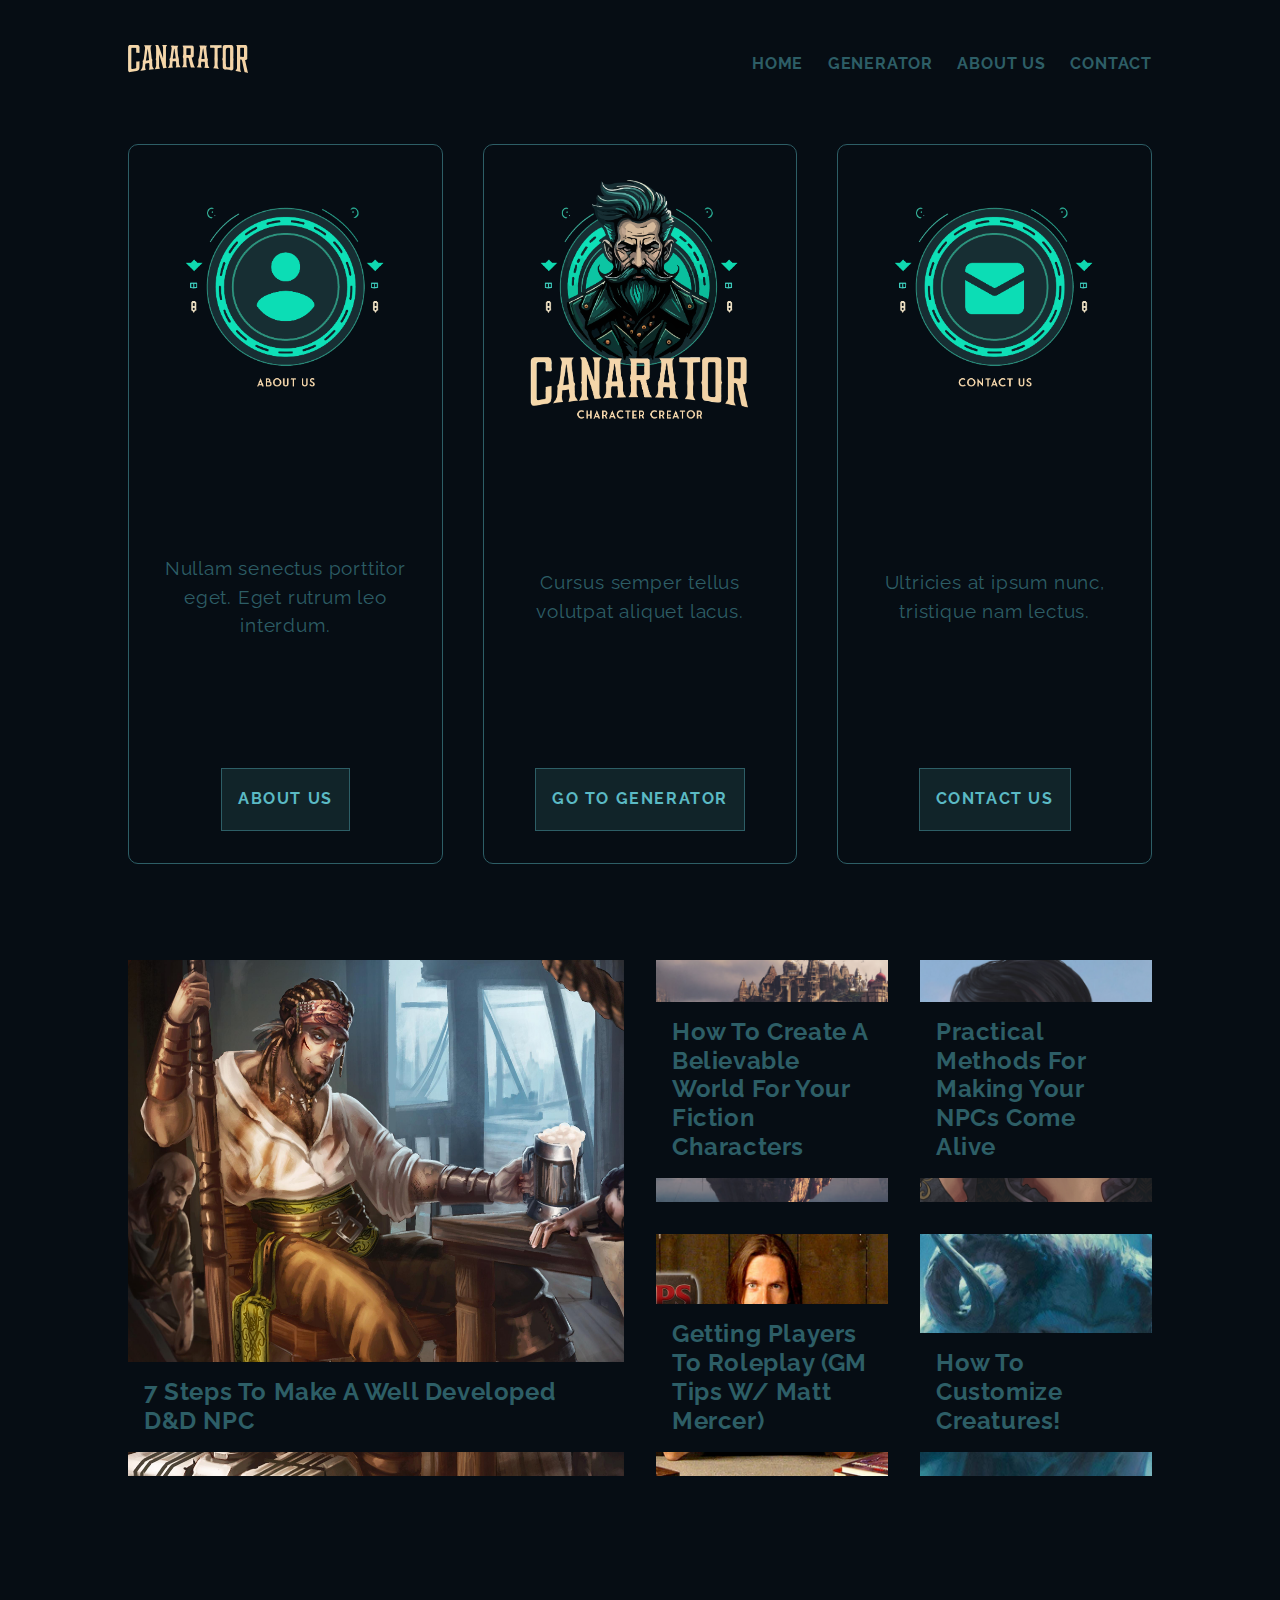
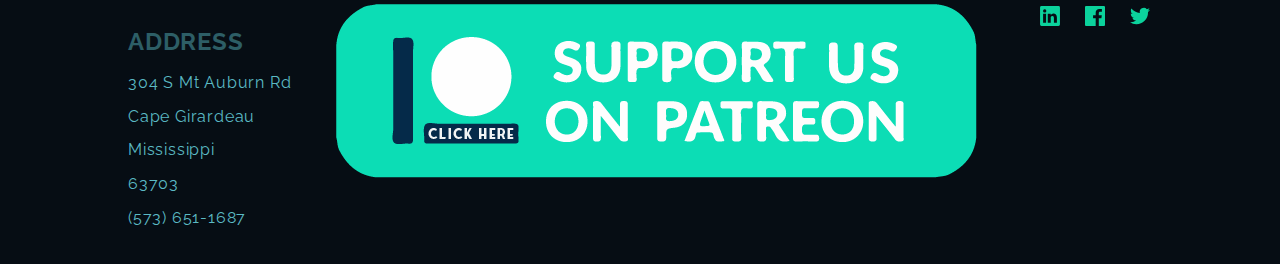
==== index.html @ bcb624c1 "gitbla" ====
<!DOCTYPE html>
<html lang="en">
<head>
    <meta charset="UTF-8">
    <meta http-equiv="X-UA-Compatible" content="IE=edge">
    <meta name="viewport" content="width=device-width, initial-scale=1.0">
    <title>Document</title>

    <link rel="stylesheet" href="assets/style.css">
    <script src="assets/npcgen.js" defer></script>
    <script src="assets/script.js" defer></script>
</head>
<body>
    <div class="wrapper">
        <nav>
            <a href="index.html"><img src="assets/graphics/logo.svg" width="120" alt="thebox-logo"></a>
            <ul class="nav-list">
                <li class="nav-item"><a href="index.html" class="active">Home</a></li>
                <li class="nav-item"><a href="npcgen.html">Generator</a></li>
                <li class="nav-item"><a href="about.html">About Us</a></li>
                <li class="nav-item"><a href="contactus.html">Contact</a></li>
            </ul>
        </nav>

        <section class="card-container">
            <div class="card-item flex-col">
                <img src="assets/graphics/aboutus.png" alt="" srcset="">
                <p>Nullam senectus porttitor eget. Eget rutrum leo interdum.</p>
                <a href="npcgen.html" class="btn">About us</a>
            </div>
            <div class="card-item flex-col">
                <img src="assets/graphics/logo-img.png" alt="logo-img">
                <p>Cursus semper tellus volutpat aliquet lacus. </p>
                <a href="npcgen.html" class="btn">Go to Generator</a>
            </div>
            <div class="card-item flex-col">
                <img src="assets/graphics/contact.png" alt="" srcset="">
                <p>Ultricies at ipsum nunc, tristique nam lectus.</p>
                <a href="npcgen.html" class="btn">Contact us</a>
            </div>
        </section>

        <section class="grid-container">
            <a href="https://thenerdd.com/2021/01/15/7-steps-to-make-a-dd-npc/" class="featured" target="_blank">
                <img src="assets/img/article_001.png" alt="">
                <h3>7 Steps to  Make a Well Developed D&D NPC</h3>
            </a>
            <a href="https://thewritelife.com/worldbuilding/" class="span-1" target="_blank">
                <img src="assets/img/article_003.png" alt="">
                <h3>How to Create a Believable World for Your Fiction Characters</h3>
            </a>
            <a href="https://www.roleplayingtips.com/rptn/practical-methods-for-making-your-npcs-come-alive/" class="span-1" target="_blank">
                <img src="assets/img/article_002.png" alt="">
                <h3>Practical Methods For Making Your NPCs Come Alive</h3>
            </a>
            <a href="https://www.youtube.com/watch?v=srsSEIb-Bw4" class="span-1" target="_blank">
                <img src="assets/img/article_004.png" alt="">
                <h3>Getting Players to Roleplay (GM Tips w/ Matt Mercer)</h3>
            </a>
            <a href="https://www.youtube.com/watch?v=BVmbjUiR-YA" class="span-1" target="_blank">
                <img src="assets/img/article_005.png" alt="">
                <h3>How to Customize Creatures!</h3>
            </a>
        </section>

        <footer>
            <div class="wdgt">
                <h2>Address</h2>
                <ul>
                    <li>304 S Mt Auburn Rd</li>
                    <li>Cape Girardeau</li>
                    <li>Mississippi</li>
                    <li>63703</li>
                    <li>(573) 651-1687</li>
                </ul>
            </div>

            <div class="wdgt">
                <a href="#"><img src="assets/graphics/patreon.png" alt=""></a>
            </div>

            <div class="wdgt some">
                <a href="#"><img src="assets/graphics/linkedin.svg" alt=""></a>
                <a href="#"><img src="assets/graphics/facebook.svg" alt=""></a>
                <a href="#"><img src="assets/graphics/twitter.svg" alt=""></a>
            </div>
        </footer>

    </div> <!-- WRAPPER END -->
</body>
</html>
---- assets/style.css ----
@import url(base.css);
@import url('https://fonts.googleapis.com/css2?family=Raleway:ital,wght@0,100;0,400;0,700;1,900&display=swap');

body {
    font-family: 'Raleway', sans-serif;
    letter-spacing: 0.05rem;
    line-height: 1.8rem;
}

.wrapper {
    width: 80vw;
    margin: 0 auto;
}

section {
    margin: 0 0 6rem 0;
}

/* TOPYGRAPHY */

h1 {
    font-size: 3rem;
    font-weight:900;
    margin: 0 0 3rem 0;
}

h2 {
    font-weight: bold;
    text-transform: uppercase;
    margin: 1.5rem 0 0.5rem 0;
}

h3 {
    font-size: 2rem;
    text-transform: uppercase;
    font-weight: bold;
}

p {
    padding: 0.5rem 0 0.5rem 0;
    font-size: 1.2rem;
}

/* NAVIGATION */

nav {
	display: flex;
	justify-content: space-between;
	align-items: center;
	height: 8rem;
    margin: 0 0 1rem 0;
	top: 0;
}

nav ul li a {
    color: var(--color-lighter);
    text-decoration: none;
    font-weight: bold;
    text-transform: uppercase;
}

nav ul li a:hover {
    color: var(--color-lightest);
}

nav ul li a:active {
    font-weight: 700;
}

.nav-list {
    height: 3.625rem;
    width: 25rem;
    display: flex;
    justify-content: space-between;
	align-items: center;
}

/* CARDS */

.card-container {
    display: flex;
    justify-content:space-between;
    gap: 2.5rem;
}

.card-item {
    padding: 2rem;
    border-radius: 10px;
    flex-basis: 0;
    flex-grow: 1;
    border: var(--color-lighter) 1px solid;
    text-align: center;
    min-height: 80vh;
}

.card-item img {
    width: 100%;
}

.flex-col {
    display: flex;
    flex-direction: column;
    justify-content: space-between;
}
/* GALLERIES */

.grid-container {
    display: grid; 
    grid-template-rows: 1fr 1fr;
    grid-template-columns: 1fr 1fr 1fr 1fr;
    gap: 2rem;
 }
 
 .grid-container img {
    width: 100%;
    height: 100%;
 }

 .grid-container a {
    position: relative;
 }
 .grid-container a:hover {
    opacity: 0.6;
    transition: 0.8s;
 }

 .grid-container h3 {
    font-size: 1.5rem;
    text-transform: capitalize;
    letter-spacing: 0.6px;
    position: absolute;
    bottom: 1.5rem;
    padding: 1rem;
    background-color: var(--color-background-darker);
 }

.featured {
    grid-column: 1 / 3;
    grid-row: span 2;
    background-color: #ada6ab; 
 }

.span-1 {
    column-span: span 1;
    grid-row: span 1;
 }

/* FORMS */

.content form {
    display: flex;
    flex-direction: column;
}

.form-group {
    padding: 0 0 20px 0;
    color: var(--color-brand-neutral-100);
}

.form-group label {
    color: var(--color-error);
    font-size: 0.8rem;
}

.form-group > textarea {
    height: 8rem;
    resize: inherit;
}

.form-input {
    width: 100%;
    height: 3rem;
    padding: 0.5rem;
    border-radius: 4px;
    border: var(--color-lighter) 1px solid;
    background-color: var(--color-background-dark);
    color: var(--color-lightest)
}

.form-input::placeholder{
    color:var(--color-brand-neutral-300)
}



.card-item > a {
    color:var(--color-lightest);
}

/* BUTTONS */

.btn {
    padding: 1rem;
    margin: 0 auto;
    font-weight: bold;
    text-transform: uppercase;
    letter-spacing: 0.1rem;
    background-color: var(--color-background-dark);
    border: var(--color-lighter) 1px solid;
    color:var(--color-lightest);
}

/* FOOTER */

footer {
    display: flex;
    justify-content:space-between;
    gap: 2.5rem;
    padding: 2rem 0;
    color: var(--color-lightest);
}

footer ul li {
    padding: 0.3rem 0 0;
}
 
/* GENERAL LAYOUT */

.half-width {
    width: 50vw;
    margin: 0 auto 6rem auto;
}

.wdgt {
    height: 100%;
    color: var(--color-lightest);
}

.some a {
    padding: 0 0 0 1rem;
    filter: invert(79%) sepia(39%) saturate(4004%) hue-rotate(115deg) brightness(96%) contrast(91%);
}

.right-sidebar {
    display: grid; 
    grid-template-columns: 2fr 1fr;
    gap:1rem;
    height: 100%; 
}

/* UTILITY */

.hidden {
    visibility: hidden;
}

.error {
    visibility: visible;
}
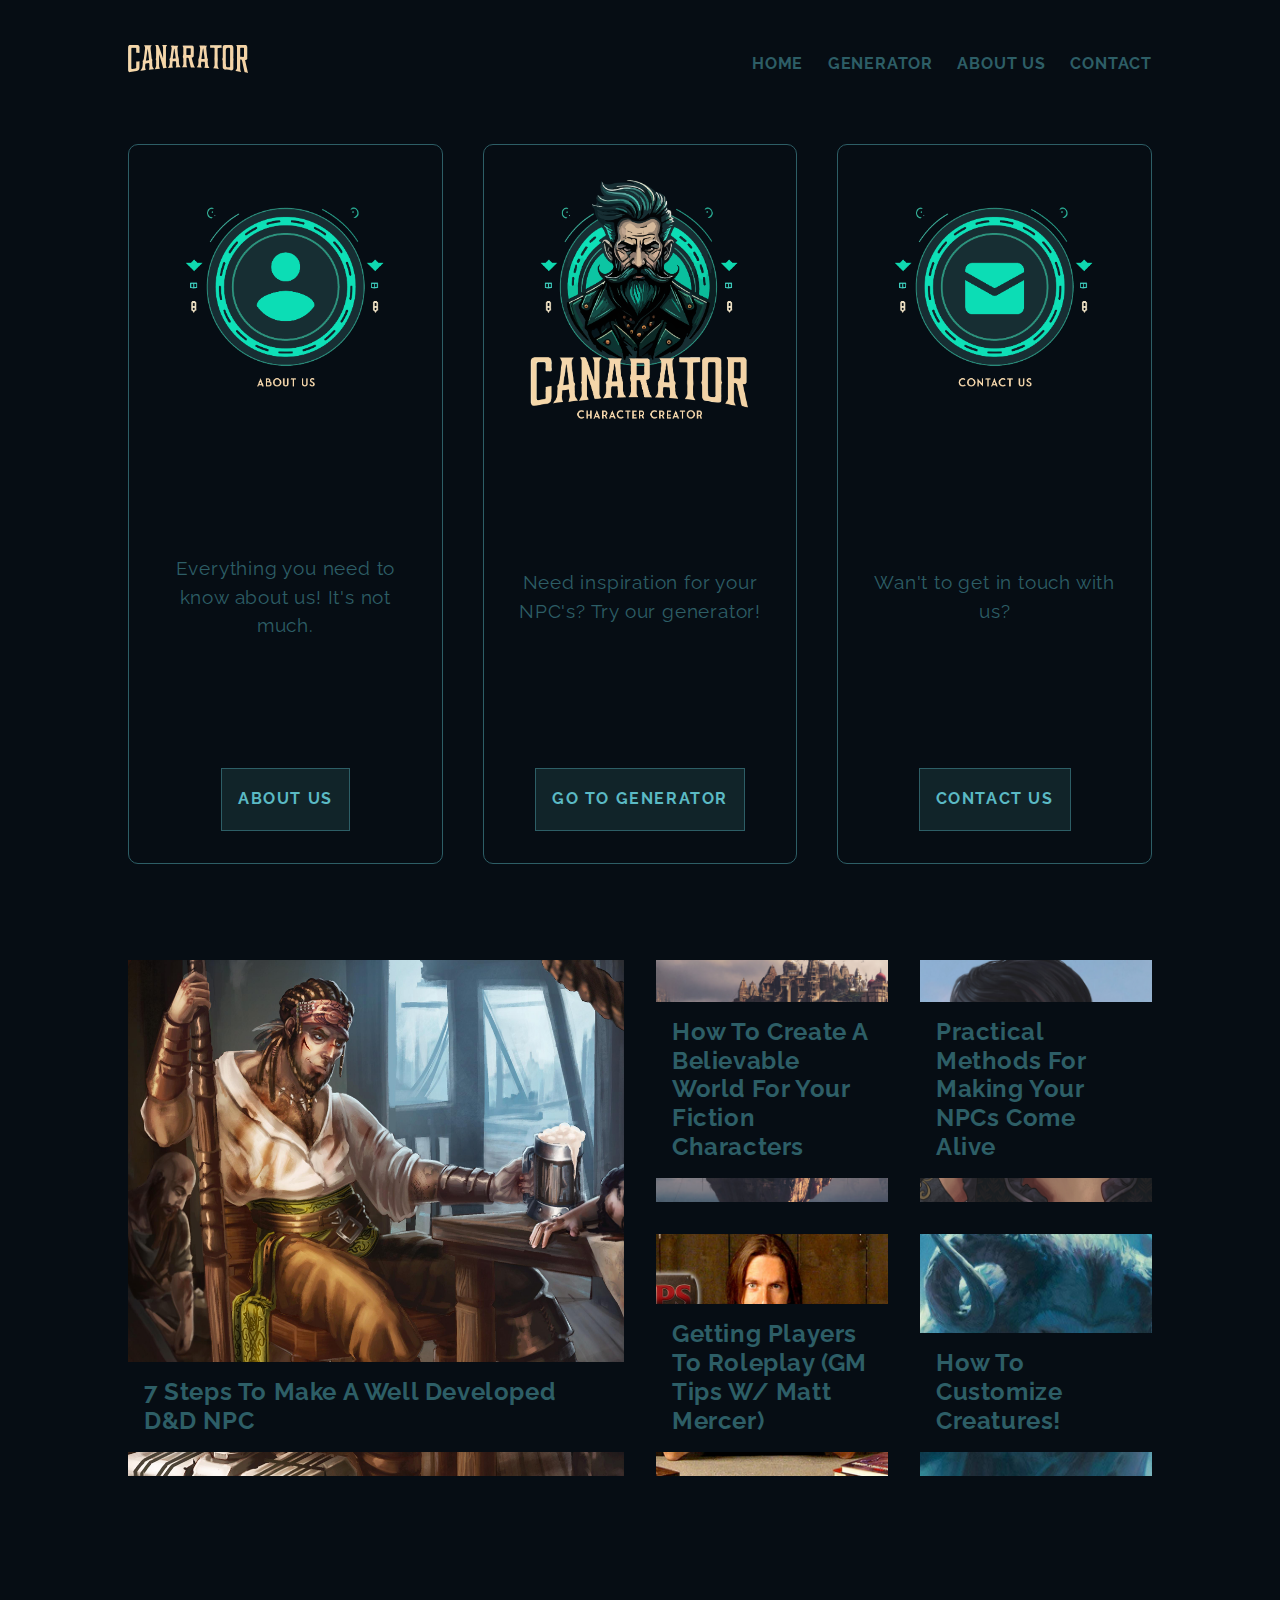
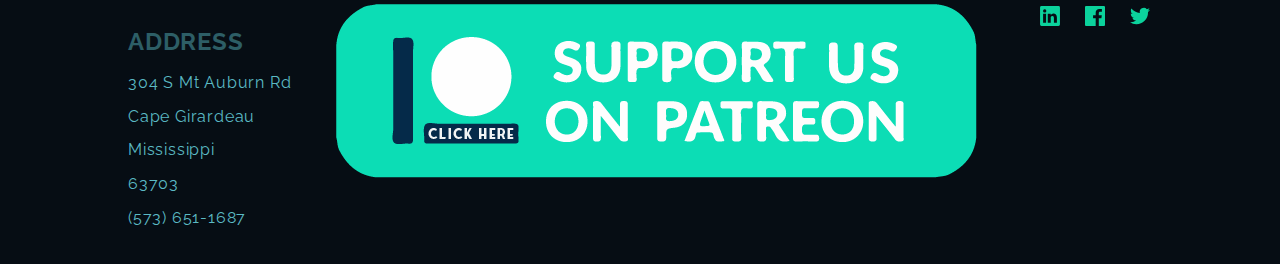
==== commit 8702b8ec: "last changes" ====
--- a/index.html
+++ b/index.html
@@ -25,18 +25,18 @@
         <section class="card-container">
             <div class="card-item flex-col">
                 <img src="assets/graphics/aboutus.png" alt="" srcset="">
-                <p>Nullam senectus porttitor eget. Eget rutrum leo interdum.</p>
-                <a href="npcgen.html" class="btn">About us</a>
+                <p>Everything you need to know about us! It's not much.</p>
+                <a href="about.html" class="btn">About us</a>
             </div>
             <div class="card-item flex-col">
                 <img src="assets/graphics/logo-img.png" alt="logo-img">
-                <p>Cursus semper tellus volutpat aliquet lacus. </p>
+                <p>Need inspiration for your NPC's? Try our generator!</p>
                 <a href="npcgen.html" class="btn">Go to Generator</a>
             </div>
             <div class="card-item flex-col">
                 <img src="assets/graphics/contact.png" alt="" srcset="">
-                <p>Ultricies at ipsum nunc, tristique nam lectus.</p>
-                <a href="npcgen.html" class="btn">Contact us</a>
+                <p>Wan't to get in touch with us?</p>
+                <a href="contactus.html" class="btn">Contact us</a>
             </div>
         </section>
 
